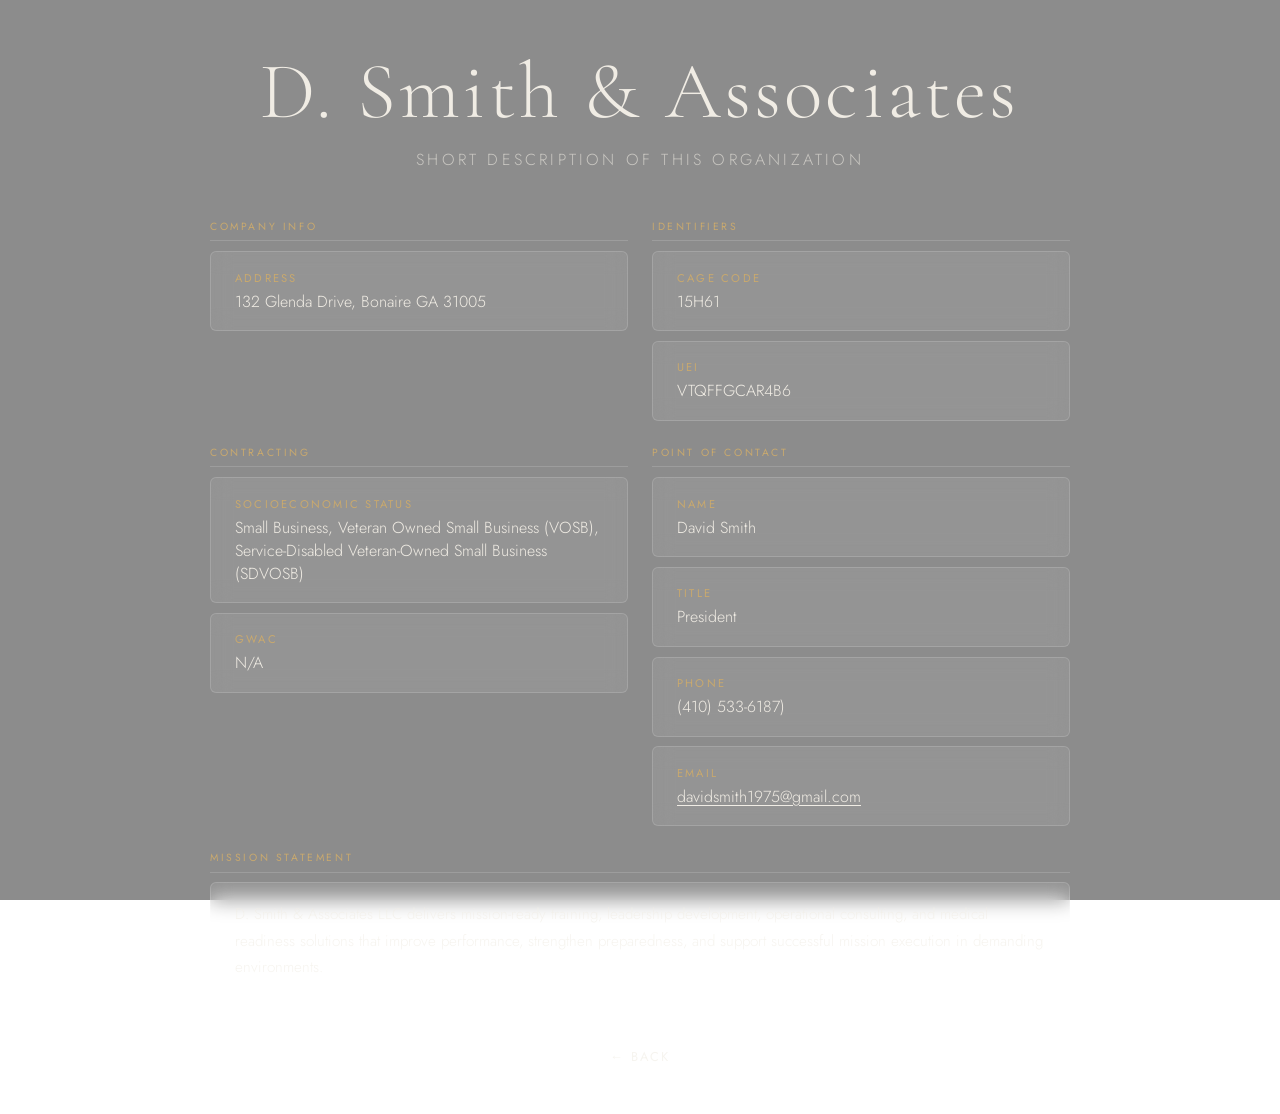
==== orgs/DSA.html @ 037ccd10 "Initial Commit" ====
<!DOCTYPE html>
<html lang="en">

<head>
  <meta charset="UTF-8" />
  <meta name="viewport" content="width=device-width, initial-scale=1.0" />
  <title>D. Smith & Associates</title>
  <link rel="stylesheet" href="../style.css" />
  <link href="https://fonts.googleapis.com/css2?family=Cormorant+Garamond:wght@300;400;600&family=Jost:wght@300;400&display=swap" rel="stylesheet" />
</head>

<body>

  <!-- ===================== BACKGROUND VIDEO ===================== -->
  <div class="video-wrapper">
    <video autoplay muted loop playsinline>
      <source src="../night-sky.mp4" type="video/mp4" />
    </video>
    <div class="video-overlay"></div>
  </div>

  <!-- ===================== PAGE CONTENT ===================== -->
  <main class="content">

    <header class="hero">
      <h1 class="site-title">D. Smith & Associates</h1>
      <p class="site-tagline">Short description of this organization</p>
    </header>

    <div class="org-detail-grid">

      <!-- ===== COMPANY INFO ===== -->
      <section class="detail-section">
        <h2 class="section-heading">Company Info</h2>

        <div class="contact-card">
          <span class="contact-label">Address</span>
          <span class="contact-value">132 Glenda Drive, Bonaire GA 31005</span>
        </div>
      </section>

      <!-- ===== GOVERNMENT IDENTIFIERS ===== -->
      <section class="detail-section">
        <h2 class="section-heading">Identifiers</h2>

        <div class="contact-card">
          <span class="contact-label">CAGE Code</span>
          <span class="contact-value">15H61</span>
        </div>

        <div class="contact-card">
          <span class="contact-label">UEI</span>
          <span class="contact-value">VTQFFGCAR4B6</span>
        </div>
      </section>

      <!-- ===== CONTRACTING ===== -->
      <section class="detail-section">
        <h2 class="section-heading">Contracting</h2>

        <div class="contact-card">
          <span class="contact-label">Socioeconomic Status</span>
          <span class="contact-value">Small Business, Veteran Owned Small Business (VOSB), Service-Disabled Veteran-Owned Small Business (SDVOSB)</span>
        </div>

        <div class="contact-card">
          <span class="contact-label">GWAC</span>
          <span class="contact-value">N/A</span>
        </div>
      </section>

      <!-- ===== POINT OF CONTACT ===== -->
      <section class="detail-section">
        <h2 class="section-heading">Point of Contact</h2>

        <div class="contact-card">
          <span class="contact-label">Name</span>
          <span class="contact-value">David Smith</span>
        </div>

        <div class="contact-card">
          <span class="contact-label">Title</span>
          <span class="contact-value">President</span>
        </div>

        <div class="contact-card">
          <span class="contact-label">Phone</span>
          <span class="contact-value">(410) 533-6187)</span>
        </div>

        <div class="contact-card">
          <span class="contact-label">Email</span>
          <a href="mailto:davidsmith1975@gmail.com" class="contact-link">davidsmith1975@gmail.com</a>
        </div>
      </section>

      <!-- ===== MISSION STATEMENT ===== -->
      <section class="detail-section full-width">
        <h2 class="section-heading">Mission Statement</h2>

        <div class="contact-card">
          <p class="mission-text">
            D. Smith & Associates LLC delivers mission-ready training, 
            leadership development, operational consulting, and medical 
            readiness solutions that improve performance, strengthen preparedness, 
            and support successful mission execution in demanding environments. 
          </p>
        </div>
      </section>

    </div>

    <!-- Back link to main page -->
    <a href="../index.html" class="back-link">← Back</a>

  </main>

</body>

</html>
---- style.css ----
/* =====================================================
   FONTS & VARIABLES
   ===================================================== */
:root {
  --color-text: #f0ece4;
  --color-text-dim: rgba(240, 236, 228, 0.6);
  --color-card-bg: rgba(255, 255, 255, 0.07);
  --color-card-border: rgba(255, 255, 255, 0.15);
  --color-card-hover: rgba(255, 255, 255, 0.13);
  --color-accent: #c9a96e;
  --font-display: 'Cormorant Garamond', serif;
  --font-body: 'Jost', sans-serif;
}

/* =====================================================
   RESET & BASE
   ===================================================== */
*, *::before, *::after {
  box-sizing: border-box;
  margin: 0;
  padding: 0;
}

html, body {
  height: 100%;
  width: 100%;
}

body {
  font-family: var(--font-body);
  color: var(--color-text);
  min-height: 100vh;
  overflow-x: hidden;
}

/* =====================================================
   VIDEO BACKGROUND
   ===================================================== */
.video-wrapper {
  position: fixed;       /* Stays in place as you scroll */
  inset: 0;              /* Shorthand for top/right/bottom/left: 0 */
  z-index: -1;           /* Sits behind everything else */
}

.video-wrapper video {
  width: 100%;
  height: 100%;
  object-fit: cover;     /* Fills the frame without stretching */
}

/* Dark overlay so text stays readable against the video */
.video-overlay {
  position: absolute;
  inset: 0;
  background: rgba(0, 0, 0, 0.45);
}

/* =====================================================
   MAIN LAYOUT
   ===================================================== */
.content {
  min-height: 100vh;
  display: flex;
  flex-direction: column;
  align-items: center;
  justify-content: center;
  padding: 3rem 1.5rem;
  gap: 3rem;
}

/* =====================================================
   HEADER / HERO
   ===================================================== */
.hero {
  text-align: center;
}

.site-title {
  font-family: var(--font-display);
  font-weight: 300;
  font-size: clamp(2.5rem, 7vw, 5rem);  /* Scales with screen width */
  letter-spacing: 0.04em;
  line-height: 1.1;
}

.site-tagline {
  margin-top: 0.75rem;
  font-weight: 300;
  font-size: clamp(0.85rem, 2vw, 1rem);
  letter-spacing: 0.2em;
  text-transform: uppercase;
  color: var(--color-text-dim);
}

/* =====================================================
   ORG CARDS
   ===================================================== */
.org-list {
  display: flex;
  flex-direction: column;
  gap: 0.85rem;
  width: 100%;
  max-width: 480px;      /* Cards never get too wide on large screens */
}

.org-card {
  display: flex;
  align-items: center;
  justify-content: space-between;
  padding: 1.1rem 1.5rem;
  text-decoration: none;
  color: var(--color-text);

  /* Frosted glass effect */
  background: var(--color-card-bg);
  border: 1px solid var(--color-card-border);
  border-radius: 6px;
  backdrop-filter: blur(10px);         /* The frosted glass blur */
  -webkit-backdrop-filter: blur(10px); /* Safari support */

  /* Smooth hover transition */
  transition: background 0.25s ease, border-color 0.25s ease, transform 0.2s ease;
}

.org-card:hover {
  background: var(--color-card-hover);
  border-color: var(--color-accent);
  transform: translateX(4px);          /* Subtle slide on hover */
}

.org-name {
  font-family: var(--font-body);
  font-weight: 300;
  font-size: 1rem;
  letter-spacing: 0.08em;
}

.org-arrow {
  color: var(--color-accent);
  font-size: 1.1rem;
  transition: transform 0.2s ease;
}

.org-card:hover .org-arrow {
  transform: translateX(4px);
}

/* =====================================================
   ORG DETAIL GRID (sub-pages)
   ===================================================== */

/* Two-column grid on wider screens, single column on mobile */
.org-detail-grid {
  display: grid;
  grid-template-columns: 1fr 1fr;
  gap: 1.5rem;
  width: 100%;
  max-width: 860px;
}

/* A section groups related cards under a heading */
.detail-section {
  display: flex;
  flex-direction: column;
  gap: 0.6rem;
}

/* Mission statement spans both columns */
.detail-section.full-width {
  grid-column: 1 / -1;
}

.section-heading {
  font-family: var(--font-body);
  font-size: 0.65rem;
  font-weight: 400;
  letter-spacing: 0.25em;
  text-transform: uppercase;
  color: var(--color-accent);
  padding-bottom: 0.4rem;
  border-bottom: 1px solid var(--color-card-border);
}

/* Stack to single column on small screens */
@media (max-width: 600px) {
  .org-detail-grid {
    grid-template-columns: 1fr;
  }
  .detail-section.full-width {
    grid-column: 1;
  }
}

/* =====================================================
   CONTACT CARDS (sub-pages)
   ===================================================== */
.contact-card {
  display: flex;
  flex-direction: column;
  gap: 0.25rem;
  padding: 1.1rem 1.5rem;
  background: var(--color-card-bg);
  border: 1px solid var(--color-card-border);
  border-radius: 6px;
  backdrop-filter: blur(10px);
  -webkit-backdrop-filter: blur(10px);
}

.contact-label {
  font-size: 0.7rem;
  letter-spacing: 0.2em;
  text-transform: uppercase;
  color: var(--color-accent);
}

.contact-value {
  font-weight: 300;
  font-size: 1rem;
}

.contact-link {
  font-weight: 300;
  font-size: 1rem;
  color: var(--color-text);
  text-decoration: underline;
  text-underline-offset: 3px;
}

.mission-text {
  font-weight: 300;
  font-size: 0.95rem;
  line-height: 1.75;
  color: var(--color-text-dim);
}

/* =====================================================
   BACK LINK
   ===================================================== */
.back-link {
  font-size: 0.8rem;
  letter-spacing: 0.15em;
  text-transform: uppercase;
  color: var(--color-text-dim);
  text-decoration: none;
  transition: color 0.2s ease;
}

.back-link:hover {
  color: var(--color-accent);
}
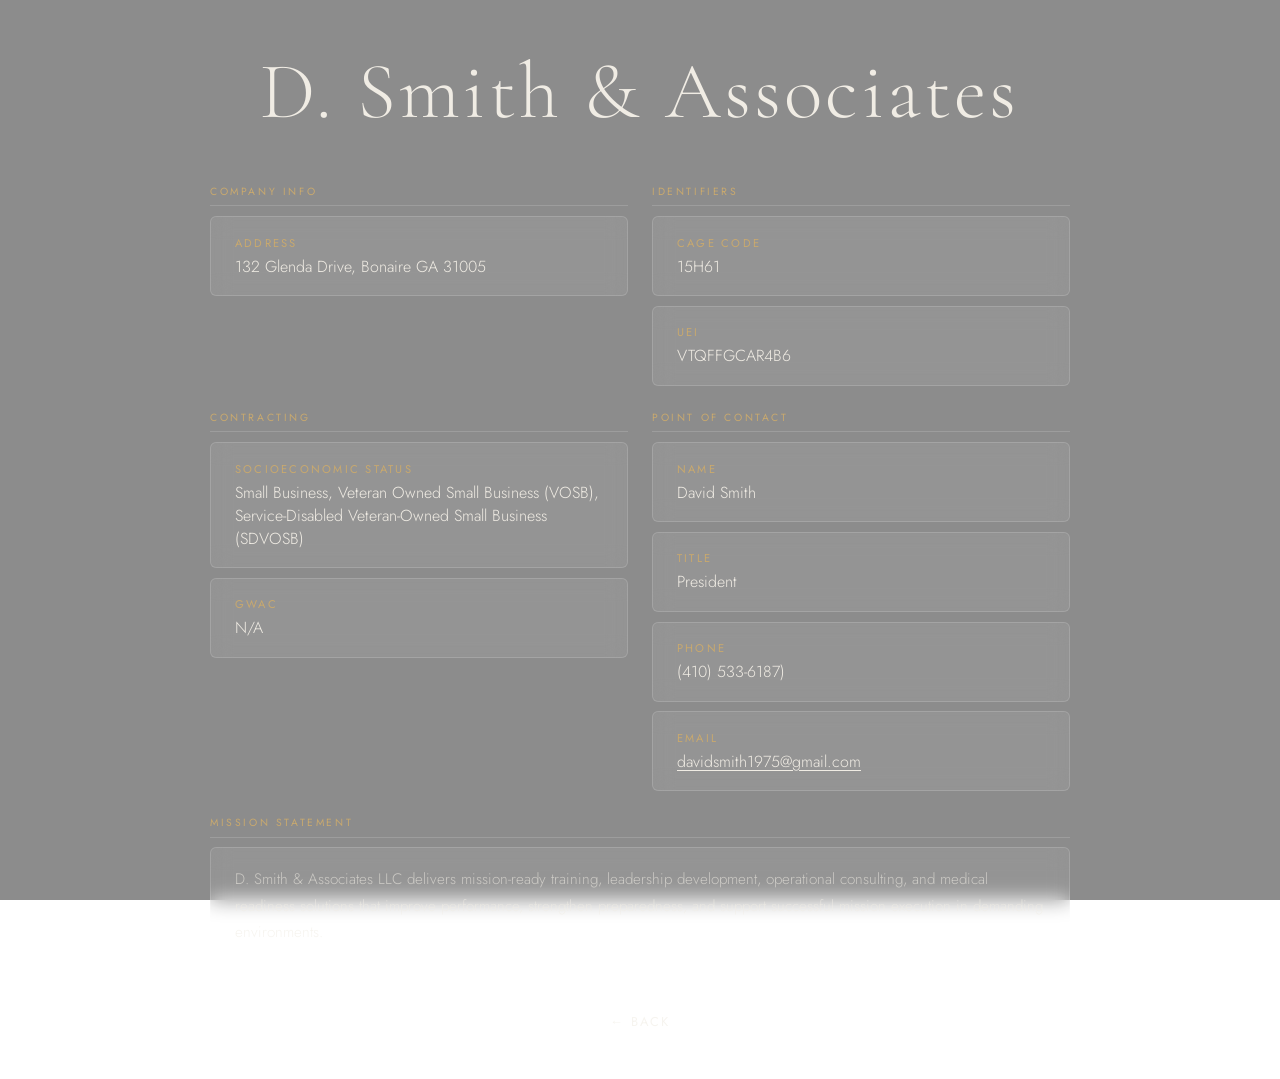
==== commit c4d4ddb8: "removed tagline for dsmith" ====
--- a/orgs/DSA.html
+++ b/orgs/DSA.html
@@ -24,7 +24,7 @@
 
     <header class="hero">
       <h1 class="site-title">D. Smith & Associates</h1>
-      <p class="site-tagline">Short description of this organization</p>
+      <!-- <p class="site-tagline">Short description of this organization</p> -->
     </header>
 
     <div class="org-detail-grid">
